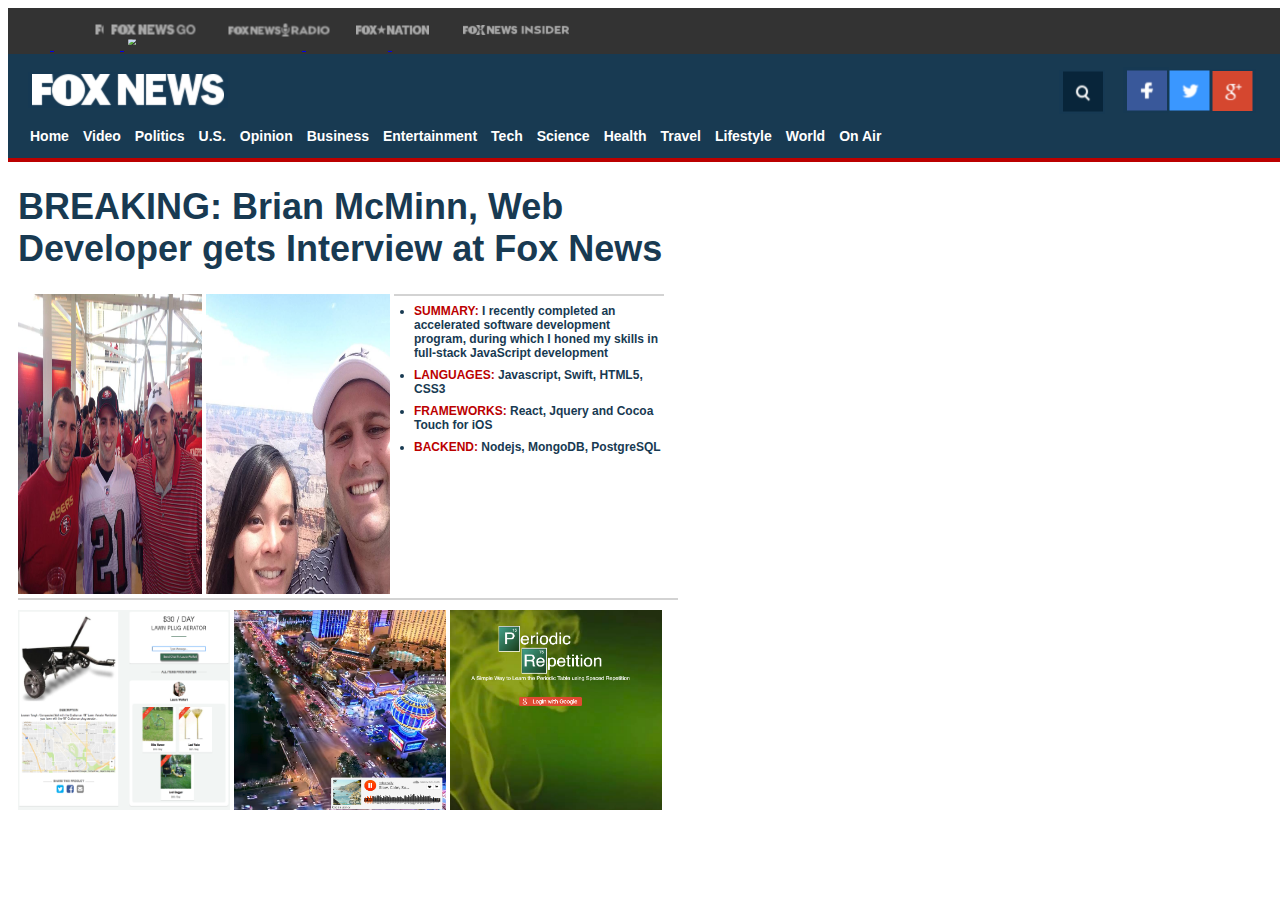
==== index.html @ 4298e50a "sized project images" ====
<!DOCTYPE html>
    <head>
        <meta charset="utf-8">
        <meta http-equiv="X-UA-Compatible" content="IE=edge,chrome=1">
        <title>Fox || Brian McMinn</title>
        <meta name="description" content="">
        <meta name="viewport" content="width=device-width">
        <link rel="stylesheet" href="main.css">
        <link rel="stylesheet" href="grid.css">
        <link rel="stylesheet" href="header.css">
        <link rel="stylesheet" src="bootstrap-social.css">
        <link rel="stylesheet" src="news.css">
        <link href="css/bootstrap.min.css" rel="stylesheet" media="screen">
        <link rel="stylesheet" href="path/to/font-awesome/css/font-awesome.min.css">
    </head>
    <body>
    <header>
      <div class='top-header-nav'>
       <ul class='top-header-list'>
        <a href='http://www.foxnews.com'><img src ='images/fox-news-head.png'class='aff-link aff-first'>
        <a href='http://www.foxbusiness.com'><img src ='images/fox-business-head.png'class='aff-link biz-rad'>
        <a href='http://video.foxnews.com/v/1241186546001/?#sp=watch-live'><img src ='images/fox-news-go.png'class='aff-link'></a>
        <a href='https://radio.foxnews.com/'><img src ='images/fox-news-radio.png'class='aff-link biz-rad'>
        <a href='http://nation.foxnews.com/'><img src ='images/fox-nation-head.png'class='aff-link'>
        <a href='http://insider.foxnews.com/'><img src ='images/fox-news-insider.png'class='aff-link'>
       </ul>
      </div>
      <div class='news-header'>
        <img src='images/fox-logo.png' class='main-logo'/>
        <ul class='social-nav'>
         <li class='social-list search'><img src='images/search.png' class='social-bootstrap'></li>
         <a href='http://www.facebook.com'><li class='social-list'><img src='images/facebook.png' class='social-bootstrap'></li></a>
         <a href='https://twitter.com/brianmsj'><li class='social-list twitter'><img src='images/twitter.png' class='social-bootstrap'></li></a>
         <a href='http://www.google.com'><li class='social-list google'><img src='images/google.png' class='social-bootstrap'></li></a>
        </ul>
        <ul class='main-news-nav'>
          <a href='http://www.foxnews.com/shows.html'><li class='main-news-links'>Home</li></a>
          <a href='http://video.foxnews.com/v/5468417942001/?#sp=show-clips'><li class='main-news-links'>Video</li></a>
          <a href='http://www.foxnews.com/politics.html'><li class='main-news-links'>Politics</li></a>
          <a href='http://www.foxnews.com/us.html'><li class='main-news-links'>U.S.</li></a>
          <a href='http://www.foxnews.com/shows.html'><li class='main-news-links'>Opinion</li></a>
          <a href='http://www.foxbusiness.com/'><li class='main-news-links'>Business</li></a>
          <a href='http://www.foxnews.com/entertainment.html'><li class='main-news-links'>Entertainment</li></a>
          <a href='http://www.foxnews.com/tech.html'><li class='main-news-links'>Tech</li></a>
          <a href='http://www.foxnews.com/science.html'><li class='main-news-links'>Science</li></a>
          <a href='http://www.foxnews.com/health.html'><li class='main-news-links'>Health</li></a>
          <a href='http://www.foxnews.com/travel.html'><li class='main-news-links'>Travel</li></a>
          <a href='http://www.foxnews.com/lifestyle.html'><li class='main-news-links'>Lifestyle</li></a>
          <a href='http://www.foxnews.com/world.html'><li class='main-news-links'>World</li></a>
          <a href='http://insider.foxnews.com/'><li class='main-news-links'>On Air</li></a>
        </ul>
      </div>
      <div class='news-ribbon'></div>
     <div class='news-container'>
       <div class='left-news-container'>
         <a class='headline-link'href='http://www.foxnews.com'><h1 class='main-news-title'>BREAKING: Brian McMinn, Web Developer gets Interview at Fox News</h1></a>
         <div class='headlines-container'>
           <img class='headline-image'src='images/brian1.jpg'>
           <img class='headline-image'src='images/brian2.jpg'>
           <div class='headline-stories'>
           <div class='break-line'></div>
            <ul class='headline-list-main'>
             <li class='headline-ul'><span class='headline-ul-span'>SUMMARY:</span> I recently completed an accelerated software development program, during which I honed my skills in
               full-stack JavaScript development</li>
             <li class='headline-ul'><span class='headline-ul-span'>LANGUAGES:</span> Javascript, Swift, HTML5, CSS3</li>
             <li class='headline-ul'><span class='headline-ul-span'>FRAMEWORKS:</span> React, Jquery and Cocoa Touch for iOS</li>
             <li class='headline-ul'><span class='headline-ul-span'>BACKEND:</span> Nodejs, MongoDB, PostgreSQL</li>
           </ul>
           </div>
           <div class='break-line'></div>
           <div class='project-item'>
             <div class='project-image-container'>
             <img class='project-image' src='images/let-it-mow-4.png'>
             </div>
           </div>
           <div class='project-item'>
             <div class='project-image-container'>
             <img class='project-image' src='images/vegas.png'>
             </div>
           </div>
           <div class='project-item'>
             <div class='project-image-container'>
             <img class='project-image' src='images/bbimage.png'>
             </div>
           </div>
         </div>
       </div>
       <div class='right-news-container'>
       </div>
     <div>
  </body>
<script src="http://code.jquery.com/jquery.js"></script>
<script src="js/bootstrap.min.js"></script>
</html>
---- main.css ----
body {
  width: 100%;
  height: 100%;
}
---- grid.css ----
/*.wrapper {
  width: calc(100% - 10rem);
  margin: 0 auto;
  padding: 0 20px;
}*/

[class*="col-"] {
  min-height: 10px;
  background: #fff;
  box-shadow: 0 3px 2px rgba(0, 0, 0, 0.1);
}
@media all and (min-width: 600px) {
  .wrapper {
    background: #fff;
    width: calc(100% - 5rem);
    margin: 0 auto;
    border-radius: 4px;
  }

  .row {
    width: 100%;
    display: flex;
    flex-wrap: wrap;
  }


  [class*="col-"] {
  }

  /*[class*="col-"]:last-child {
    margin-right: 0;
  }*/

  .col-1 {
    flex: 0 0 calc(90% / 12 * 1);
  }
  .col-2 {
    flex: 0 0 calc(90% / 12 * 2);
  }
  .col-3 {
    flex: 0 0 calc(90% / 12 * 3);
  }
  .col-4 {
    flex: 0 0 calc(90% / 12 * 4);
  }
  .col-5 {
    flex: 0 0 calc(90% / 12 * 5);
  }
  .col-6 {
    flex: 0 0 calc(90% / 12 * 6);
  }
  .col-7 {
    flex: 0 0 calc(90% / 12 * 7);
  }
  .col-8 {
    flex: 0 0 calc(100% / 12 * 8);
  }
  .col-9 {
    flex: 0 0 calc(90% / 12 * 9);
  }
  .col-10 {
    flex: 0 0 calc(90% / 12 * 10);
  }
  .col-11 {
    flex: 0 0 calc(90% / 12 * 11);
  }
  .col-12 {
    flex: 0 0 100%;
  }
}



@media all and (min-width: 1000px) {
  .wrapper {
    max-width: 1400px;
  }
}
---- header.css ----
.top-header-nav{
  background-color: #333333
  }
.aff-link {
  transform: scale(0.5);
  margin-right: -90px;
}
.aff-first {
  padding-right: 10px;
}
.top-header-list {
  display: inline-block;
  white-space: nowrap;
  margin-top: 0;
  margin-bottom: 0;
}
.biz-rad {
  margin-bottom: 1.5px;
}
.news-ribbon {
  background-color: #bb0000;
  height: 4px;
}
.news-header {
  background-color: #183a52;
  height: 104px;
  position: relative;
}
.main-logo {
  transform: scale(0.5);
  position: absolute;
  left: 10px;
  margin-left: -90px;
}
.social-bootstrap {
  transform: scale(0.5);
}
.social-list {
  list-style: none;
  display: inline-block;
  margin-left: -47px;
  vertical-align: middle;
  margin-top: -15px;
}
.social-list.google {
  vertical-align: bottom;
}
.social-list.search {
  margin-right: 15px;
  vertical-align: bottom;
}
.social-nav {
  position: absolute;
  right: 10px;
  top: -10px;
}
.main-news-nav {
  list-style: none;
  position: absolute;
  bottom: 5px;
  left: -18px;
  margin-bottom: 8px;
  white-space: nowrap;
}
.main-news-links {
  color: white;
  display: inline-block;
  margin-right: 10px;
  font-family: arial,sans-serif;
  font-size: 14px;
  font-weight: bold;
}
.news-container {
  position: relative;
}
.left-news-container {
 position: absolute;
 left: 10px;
 display: inline-block;
 color: #183a52;
 width: 660px;
}
.right-news-container {
 position: absolute;
 display: inline-block;
 right: 10px;
}
.main-news-title {
 font-family: arial,sans-serif;
 font-size: 36px;
}
.headline-link {
 text-decoration: none;
 color: #183a52;
}
.headline-link:hover {
 text-decoration: underline;
}
.headlines-container {
  white-space: nowrap;
}
.main-news-links:hover {
  background-color: grey;
  color: white;
}
.headline-image {
  height: 300px;
  width: 184px;
  display: inline-block;
}
.headline-stories {
  display: inline-block;
  vertical-align: top;
  white-space: normal;
}
.headline-ul-span {
  color: #bb0000;
  font-family: arial, sans-serif;
  font-size: 12px;
  font-weight: bold;
}

.headline-ul {
  color: #183a52;
  font-family: arial, sans-serif;
  font-size: 12px;
  font-weight: bold;
  margin-bottom: 5px;
  margin-top: 8px;
}
.headline-ul:hover {
  text-decoration: underline;
}
.headline-list-main {
  color: #bb0000;
  font-size: 12px;
  font-weight: bold;
  padding-left: 20px;
  margin-top: 0;
  max-width: 250px;
}
.break-line {
  background: lightgrey;
  height: 1.5px;
}
.project-item {
  display: inline-block;
  margin-top: 10px;
}
.project-image {
  height: 100%;
  width: 100%;
}
.project-image-container {
  width: 212px;
  height: 200px;
}
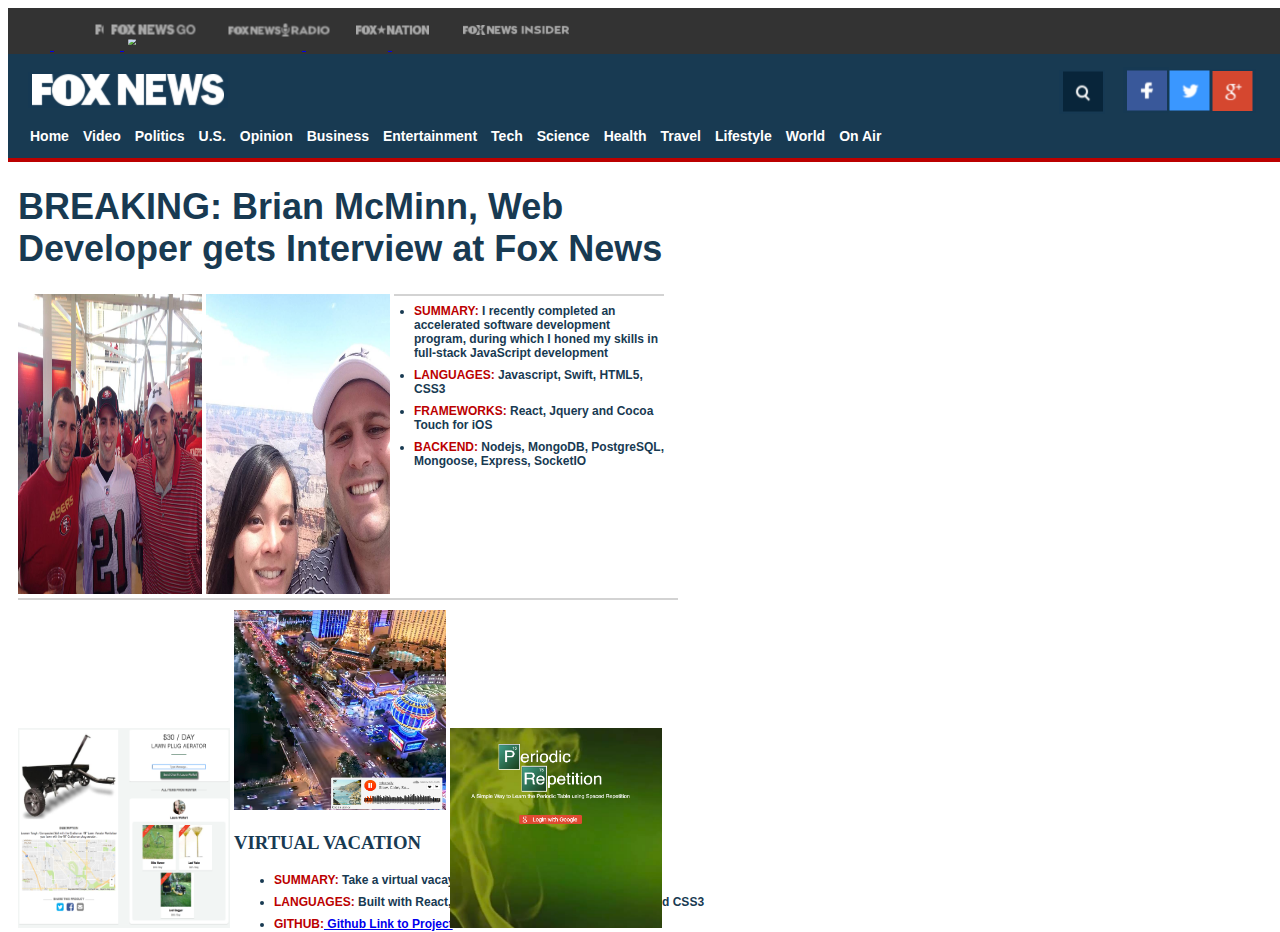
==== commit 11c5d4eb: "added project info" ====
--- a/index.html
+++ b/index.html
@@ -64,23 +64,30 @@
                full-stack JavaScript development</li>
              <li class='headline-ul'><span class='headline-ul-span'>LANGUAGES:</span> Javascript, Swift, HTML5, CSS3</li>
              <li class='headline-ul'><span class='headline-ul-span'>FRAMEWORKS:</span> React, Jquery and Cocoa Touch for iOS</li>
-             <li class='headline-ul'><span class='headline-ul-span'>BACKEND:</span> Nodejs, MongoDB, PostgreSQL</li>
+             <li class='headline-ul'><span class='headline-ul-span'>BACKEND:</span> Nodejs, MongoDB, PostgreSQL, Mongoose, Express, SocketIO</li>
            </ul>
            </div>
            <div class='break-line'></div>
            <div class='project-item'>
              <div class='project-image-container'>
-             <img class='project-image' src='images/let-it-mow-4.png'>
+             <a href='http://let-it-mow.herokuapp.com'><img class='project-image' src='images/let-it-mow-4.png'></a>
              </div>
            </div>
            <div class='project-item'>
              <div class='project-image-container'>
-             <img class='project-image' src='images/vegas.png'>
+             <a href='https://obscure-river-88483.herokuapp.com/'><img class='project-image' src='images/vegas.png'></a>
+             <div class='project-text'>
+               <h3 class='project-title'>VIRTUAL VACATION</h3>
+               <ul class='headlines-list-main project-list-main'>
+                 <li class='headline-ul'><span class='headline-ul-span'>SUMMARY:</span> Take a virtual vacay to the country of your choosing</li>
+                 <li class='headline-ul'><span class='headline-ul-span'>LANGUAGES:</span> Built with React, Redux, Node, Express, MongoDB and CSS3</li>
+                 <li class='headline-ul'><span class='headline-ul-span'>GITHUB:</span><a href='https://github.com/brianmsj/vacation_app'> Github Link to Project</a></li>
+             </div>
              </div>
            </div>
            <div class='project-item'>
              <div class='project-image-container'>
-             <img class='project-image' src='images/bbimage.png'>
+             <a href='http://cryptic-shore-50871.herokuapp.com/'><img class='project-image' src='images/bbimage.png'></a>
              </div>
            </div>
          </div>
--- a/header.css
+++ b/header.css
@@ -151,6 +151,10 @@
   height: 100%;
   width: 100%;
 }
+.project-image:hover {
+  background-color: black;
+  opacity: 0.5;
+}
 .project-image-container {
   width: 212px;
   height: 200px;
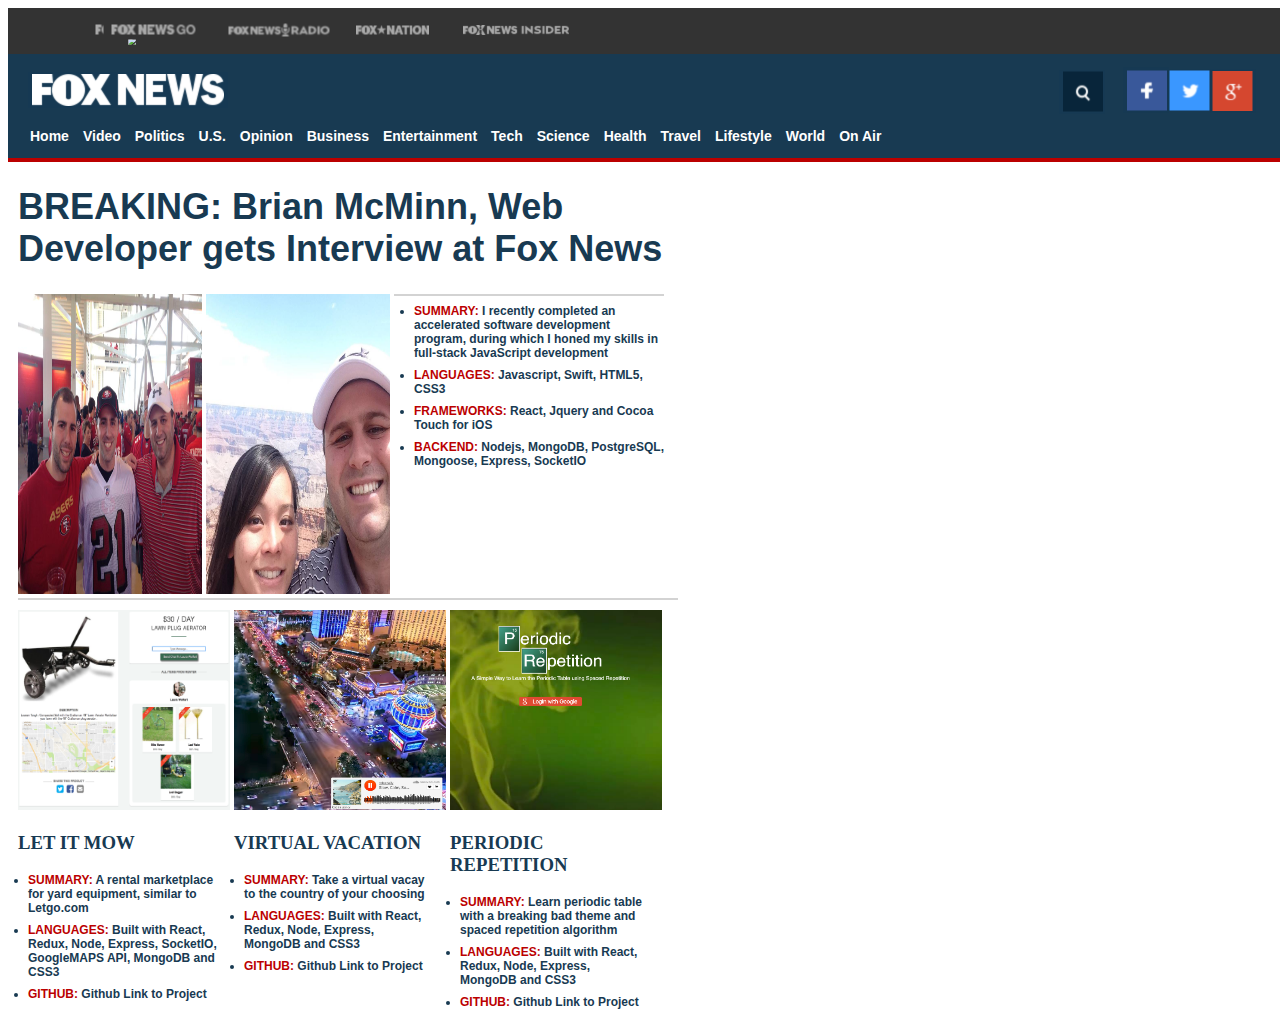
==== commit 4283a25b: "finished project section" ====
--- a/index.html
+++ b/index.html
@@ -71,13 +71,20 @@
            <div class='project-item'>
              <div class='project-image-container'>
              <a href='http://let-it-mow.herokuapp.com'><img class='project-image' src='images/let-it-mow-4.png'></a>
+             <div class='project-text'>
+               <h3 class='project-title'><a href='http://let-it-mow.herokuapp.com'>LET IT MOW</h3></a>
+               <ul class='headlines-list-main project-list-main'>
+                 <li class='headline-ul'><span class='headline-ul-span'>SUMMARY:</span> A rental marketplace for yard equipment, similar to Letgo.com</li>
+                 <li class='headline-ul'><span class='headline-ul-span'>LANGUAGES:</span> Built with React, Redux, Node, Express, SocketIO, GoogleMAPS API, MongoDB and CSS3</li>
+                 <li class='headline-ul'><span class='headline-ul-span'>GITHUB:</span><a href='https://github.com/Jean-Luc19/let-it-mow'> Github Link to Project</a></li>
+             </div>
              </div>
            </div>
            <div class='project-item'>
              <div class='project-image-container'>
              <a href='https://obscure-river-88483.herokuapp.com/'><img class='project-image' src='images/vegas.png'></a>
              <div class='project-text'>
-               <h3 class='project-title'>VIRTUAL VACATION</h3>
+               <h3 class='project-title'><a href='https://obscure-river-88483.herokuapp.com/'>VIRTUAL VACATION</h3></a>
                <ul class='headlines-list-main project-list-main'>
                  <li class='headline-ul'><span class='headline-ul-span'>SUMMARY:</span> Take a virtual vacay to the country of your choosing</li>
                  <li class='headline-ul'><span class='headline-ul-span'>LANGUAGES:</span> Built with React, Redux, Node, Express, MongoDB and CSS3</li>
@@ -88,6 +95,13 @@
            <div class='project-item'>
              <div class='project-image-container'>
              <a href='http://cryptic-shore-50871.herokuapp.com/'><img class='project-image' src='images/bbimage.png'></a>
+             <div class='project-text'>
+               <h3 class='project-title'><a href='http://cryptic-shore-50871.herokuapp.com/'>PERIODIC REPETITION</h3></a>
+               <ul class='headlines-list-main project-list-main'>
+                 <li class='headline-ul'><span class='headline-ul-span'>SUMMARY:</span> Learn periodic table with a breaking bad theme and spaced repetition algorithm</li>
+                 <li class='headline-ul'><span class='headline-ul-span'>LANGUAGES:</span> Built with React, Redux, Node, Express, MongoDB and CSS3</li>
+                 <li class='headline-ul'><span class='headline-ul-span'>GITHUB:</span><a href='https://github.com/TCHayes/spaced-repetition'> Github Link to Project</a></li>
+             </div>
              </div>
            </div>
          </div>
--- a/header.css
+++ b/header.css
@@ -146,6 +146,7 @@
 .project-item {
   display: inline-block;
   margin-top: 10px;
+  vertical-align: top;
 }
 .project-image {
   height: 100%;
@@ -159,3 +160,17 @@
   width: 212px;
   height: 200px;
 }
+.project-text {
+  width: 200px;
+  white-space: normal;
+}
+.project-title:hover {
+  text-decoration: underline;
+}
+.headlines-list-main.project-list-main {
+  padding-left: 10px;
+}
+a {
+  text-decoration: none;
+  color: #183a52;
+}
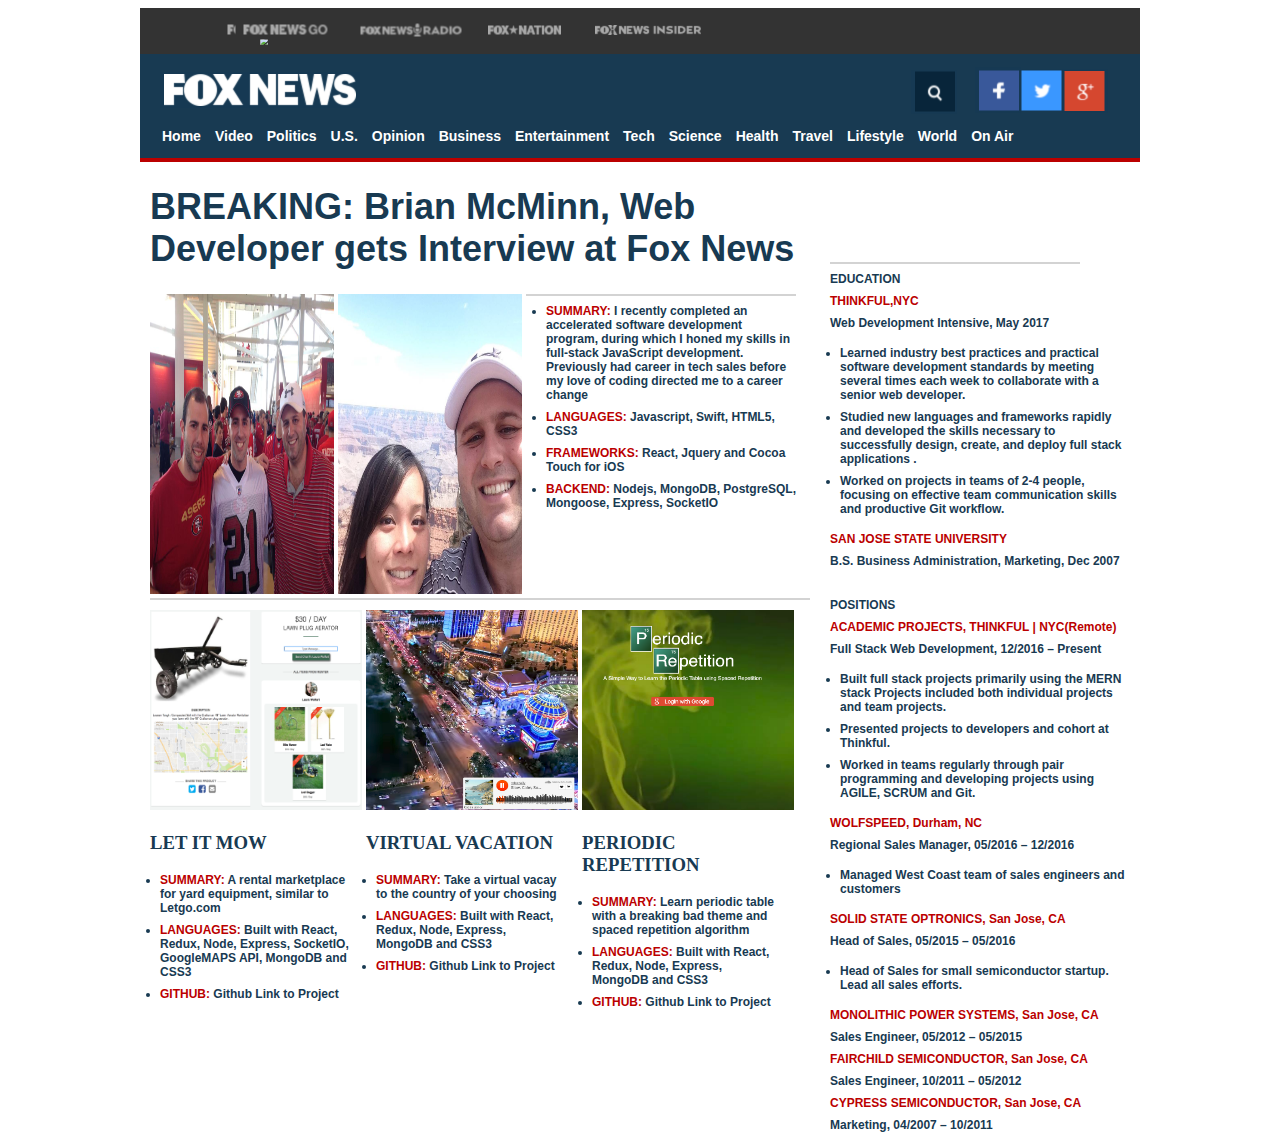
==== commit 99c3b1d4: "added html for education and jobs" ====
--- a/index.html
+++ b/index.html
@@ -8,10 +8,7 @@
         <link rel="stylesheet" href="main.css">
         <link rel="stylesheet" href="grid.css">
         <link rel="stylesheet" href="header.css">
-        <link rel="stylesheet" src="bootstrap-social.css">
         <link rel="stylesheet" src="news.css">
-        <link href="css/bootstrap.min.css" rel="stylesheet" media="screen">
-        <link rel="stylesheet" href="path/to/font-awesome/css/font-awesome.min.css">
     </head>
     <body>
     <header>
@@ -61,7 +58,7 @@
            <div class='break-line'></div>
             <ul class='headline-list-main'>
              <li class='headline-ul'><span class='headline-ul-span'>SUMMARY:</span> I recently completed an accelerated software development program, during which I honed my skills in
-               full-stack JavaScript development</li>
+               full-stack JavaScript development. Previously had career in tech sales before my love of coding directed me to a career change</li>
              <li class='headline-ul'><span class='headline-ul-span'>LANGUAGES:</span> Javascript, Swift, HTML5, CSS3</li>
              <li class='headline-ul'><span class='headline-ul-span'>FRAMEWORKS:</span> React, Jquery and Cocoa Touch for iOS</li>
              <li class='headline-ul'><span class='headline-ul-span'>BACKEND:</span> Nodejs, MongoDB, PostgreSQL, Mongoose, Express, SocketIO</li>
@@ -106,10 +103,68 @@
            </div>
          </div>
        </div>
-       <div class='right-news-container'>
+       <div class='right-news-container clear'>
+         <div class='weather-data'></div>
+         <div class='break-line right-break'></div>
+         <p class='headline-ul'>EDUCATION</p>
+         <div class='job-post'>
+          <p class='headline-ul'><span class='headline-ul-span'>THINKFUL,NYC</span></p>
+          <p class='headline-ul'>Web Development Intensive, May 2017</p>
+          <ul class='headlines-list-main project-list-main'>
+            <li class='headline-ul'>Learned industry best practices and practical software development standards by meeting several times
+              each week to collaborate with a senior web developer.</li>
+            <li class='headline-ul'>Studied new languages and frameworks rapidly and
+              developed the skills necessary to successfully design, create, and deploy full stack applications
+            .</li>
+            <li class='headline-ul'>Worked on projects in teams of 2-4 people, focusing on effective team communication
+              skills and productive Git workflow.</li>
+         </div>
+         <div class='job-post'>
+          <p class='headline-ul'><span class='headline-ul-span'>SAN JOSE STATE UNIVERSITY</span></p>
+          <p class='headline-ul'>B.S. Business Administration, Marketing, Dec 2007</p>
+         </div>
+         <p class='headline-ul positions'>POSITIONS</p>
+         <div class='job-post'>
+          <p class='headline-ul'><span class='headline-ul-span'>ACADEMIC PROJECTS, THINKFUL | NYC(Remote)</span></p>
+          <p class='headline-ul'>Full Stack Web Development, 12/2016 – Present</p>
+          <ul class='headlines-list-main project-list-main'>
+            <li class='headline-ul'>Built full stack projects primarily
+              using the MERN stack Projects included both individual
+              projects and team projects.</li>
+            <li class='headline-ul'>Presented projects to developers
+              and cohort at Thinkful.</li>
+            <li class='headline-ul'>Worked in teams regularly through pair programming
+              and developing projects using AGILE, SCRUM and Git.</li>
+         </div>
+         <div class='job-post'>
+          <p class='headline-ul'><span class='headline-ul-span'>WOLFSPEED, Durham, NC</span></p>
+          <p class='headline-ul'>Regional Sales Manager, 05/2016 – 12/2016</p>
+          <ul class='headlines-list-main project-list-main'>
+            <li class='headline-ul'>Managed West Coast team of sales engineers and customers</li>
+          </ul>
+         </div>
+         <div class='job-post'>
+          <p class='headline-ul'><span class='headline-ul-span'>SOLID STATE OPTRONICS, San Jose, CA</span></p>
+          <p class='headline-ul'>Head of Sales, 05/2015 – 05/2016</p>
+          <ul class='headlines-list-main project-list-main'>
+            <li class='headline-ul'>Head of Sales for small semiconductor startup. Lead all sales efforts.</li>
+          </ul>
+         </div>
+         <div class='job-post'>
+          <p class='headline-ul'><span class='headline-ul-span'>MONOLITHIC POWER SYSTEMS, San Jose, CA</span></p>
+          <p class='headline-ul'>Sales Engineer, 05/2012 – 05/2015</p>
+         </div>
+         <div class='job-post'>
+          <p class='headline-ul'><span class='headline-ul-span'>FAIRCHILD SEMICONDUCTOR, San Jose, CA</span></p>
+          <p class='headline-ul'>Sales Engineer, 10/2011 – 05/2012</p>
+         </div>
+         <div class='job-post'>
+          <p class='headline-ul'><span class='headline-ul-span'>CYPRESS SEMICONDUCTOR, San Jose, CA</span></p>
+          <p class='headline-ul'>Marketing, 04/2007 – 10/2011</p>
+         </div>
        </div>
      <div>
   </body>
 <script src="http://code.jquery.com/jquery.js"></script>
-<script src="js/bootstrap.min.js"></script>
+<script src="main.js"></script>
 </html>
--- a/main.css
+++ b/main.css
@@ -1,4 +1,231 @@
 body {
+  margin-left: auto;
+  margin-right: auto;
+  width: 1000px;
+}
+.top-header-nav{
+  background-color: #333333
+  }
+.aff-link {
+  transform: scale(0.5);
+  margin-right: -90px;
+}
+.aff-first {
+  padding-right: 10px;
+}
+.top-header-list {
+  display: inline-block;
+  white-space: nowrap;
+  margin-top: 0;
+  margin-bottom: 0;
+}
+.biz-rad {
+  margin-bottom: 1.5px;
+}
+.news-ribbon {
+  background-color: #bb0000;
+  height: 4px;
+}
+.news-header {
+  background-color: #183a52;
+  height: 104px;
+  position: relative;
+}
+.main-logo {
+  transform: scale(0.5);
+  position: absolute;
+  left: 10px;
+  margin-left: -90px;
+}
+.social-bootstrap {
+  transform: scale(0.5);
+}
+.social-list {
+  list-style: none;
+  display: inline-block;
+  margin-left: -47px;
+  vertical-align: middle;
+  margin-top: -15px;
+}
+.social-list.google {
+  vertical-align: bottom;
+}
+.social-list.search {
+  margin-right: 15px;
+  vertical-align: bottom;
+}
+.social-nav {
+  position: absolute;
+  right: 10px;
+  top: -10px;
+}
+.main-news-nav {
+  list-style: none;
+  position: absolute;
+  bottom: 5px;
+  left: -18px;
+  margin-bottom: 8px;
+  white-space: nowrap;
+}
+.main-news-links {
+  color: white;
+  display: inline-block;
+  margin-right: 10px;
+  font-family: arial,sans-serif;
+  font-size: 14px;
+  font-weight: bold;
+}
+.news-container {
+  position: relative;
+  width: 1000px;
+}
+.left-news-container {
+ position: absolute;
+ left: 10px;
+ display: inline-block;
+ color: #183a52;
+ width: 660px;
+}
+.right-news-container {
+ position: absolute;
+ display: inline-block;
+ right: 10px;
+ width: 300px;
+
+}
+.main-news-title {
+ font-family: arial,sans-serif;
+ font-size: 36px;
+}
+.headline-link {
+ text-decoration: none;
+ color: #183a52;
+}
+.headline-link:hover {
+ text-decoration: underline;
+}
+.headlines-container {
+  white-space: nowrap;
+}
+.main-news-links:hover {
+  background-color: grey;
+  color: white;
+}
+.headline-image {
+  height: 300px;
+  width: 184px;
+  display: inline-block;
+}
+.headline-stories {
+  display: inline-block;
+  vertical-align: top;
+  white-space: normal;
+}
+.headline-ul-span {
+  color: #bb0000;
+  font-family: arial, sans-serif;
+  font-size: 12px;
+  font-weight: bold;
+}
+
+.headline-ul {
+  color: #183a52;
+  font-family: arial, sans-serif;
+  font-size: 12px;
+  font-weight: bold;
+  margin-bottom: 5px;
+  margin-top: 8px;
+}
+.headline-ul:hover {
+  text-decoration: underline;
+}
+.headline-list-main {
+  color: #bb0000;
+  font-size: 12px;
+  font-weight: bold;
+  padding-left: 20px;
+  margin-top: 0;
+  max-width: 250px;
+}
+.break-line {
+  background: lightgrey;
+  height: 1.5px;
+}
+.project-item {
+  display: inline-block;
+  margin-top: 10px;
+  vertical-align: top;
+}
+.project-image {
+  height: 100%;
   width: 100%;
-  height: 100%;
-}
+}
+.project-image:hover {
+  background-color: black;
+  opacity: 0.5;
+}
+.project-image-container {
+  width: 212px;
+  height: 200px;
+}
+.project-text {
+  width: 200px;
+  white-space: normal;
+}
+.project-title:hover {
+  text-decoration: underline;
+}
+.headlines-list-main.project-list-main {
+  padding-left: 10px;
+}
+a {
+  text-decoration: none;
+  color: #183a52;
+}
+.weatherimage {
+  height: 30px;
+  width: 40px;
+  display: inline-block;
+  position: absolute;
+  left: 5px;
+}
+.city {
+  display: inline-block;
+  position: absolute;
+  right: 20px;
+  margin-bottom: 0;
+  margin-top: 9px;
+  color: #999;
+  font-size: 16px;
+}
+.weather-data {
+  margin-top: 50px;
+  position: relative;
+  width: 300px;
+
+}
+
+.temp {
+  display: inline-block;
+  position: absolute;
+  font-weight: 700;
+  color: #183a52;
+  font-family: arial, sans-serif;
+  font-size: 24px;
+  letter-spacing: -.04em;
+  line-height: 1;
+  left: 30px;
+  margin-top: 5px;
+  margin-left: 25px;
+  margin-bottom: 0;
+}
+.break-line.right-break {
+  margin-top: 100px;
+  margin-right: 50px;
+}
+.headline-ul.positions {
+  margin-top: 30px;
+}
+.clear {
+  clear: both;
+}
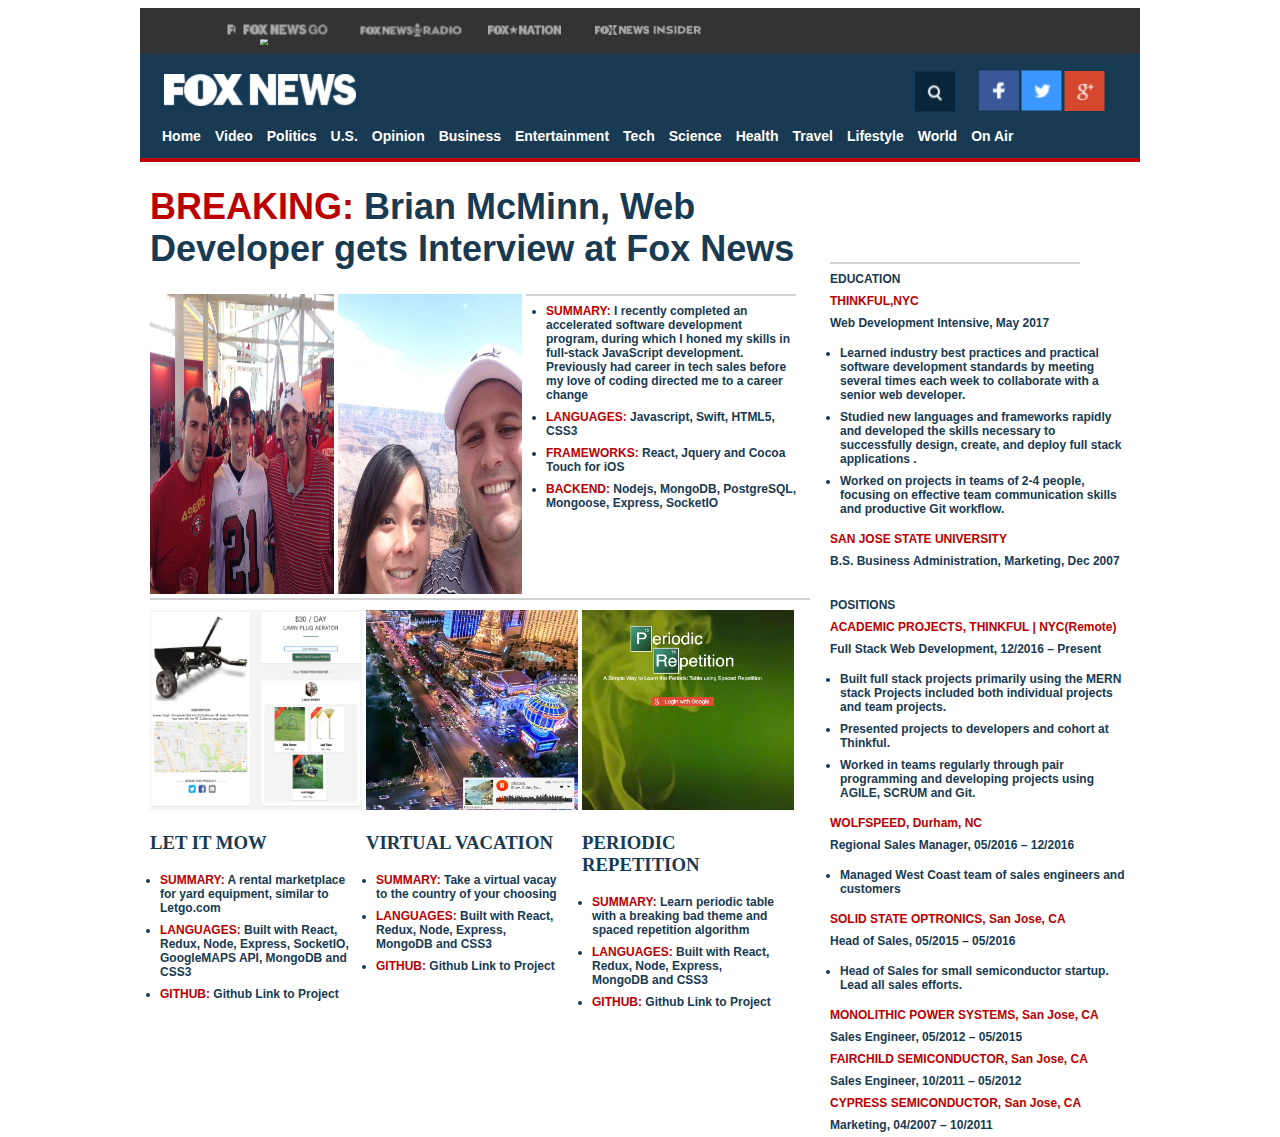
==== commit ce375370: "added links to titles" ====
--- a/index.html
+++ b/index.html
@@ -50,7 +50,7 @@
       <div class='news-ribbon'></div>
      <div class='news-container'>
        <div class='left-news-container'>
-         <a class='headline-link'href='http://www.foxnews.com'><h1 class='main-news-title'>BREAKING: Brian McMinn, Web Developer gets Interview at Fox News</h1></a>
+         <a class='headline-link'href='http://www.foxnews.com'><h1 class='main-news-title'><span class='breaking'>BREAKING:</span> Brian McMinn, Web Developer gets Interview at Fox News</h1></a>
          <div class='headlines-container'>
            <img class='headline-image'src='images/brian1.jpg'>
            <img class='headline-image'src='images/brian2.jpg'>
@@ -120,12 +120,12 @@
               skills and productive Git workflow.</li>
          </div>
          <div class='job-post'>
-          <p class='headline-ul'><span class='headline-ul-span'>SAN JOSE STATE UNIVERSITY</span></p>
+          <a href='http://www.sjsu.edu'><p class='headline-ul'><span class='headline-ul-span'>SAN JOSE STATE UNIVERSITY</span></p></a>
           <p class='headline-ul'>B.S. Business Administration, Marketing, Dec 2007</p>
          </div>
          <p class='headline-ul positions'>POSITIONS</p>
          <div class='job-post'>
-          <p class='headline-ul'><span class='headline-ul-span'>ACADEMIC PROJECTS, THINKFUL | NYC(Remote)</span></p>
+          <a href='http://www.thinkful.com'><p class='headline-ul'><span class='headline-ul-span'>ACADEMIC PROJECTS, THINKFUL | NYC(Remote)</span></p></a>
           <p class='headline-ul'>Full Stack Web Development, 12/2016 – Present</p>
           <ul class='headlines-list-main project-list-main'>
             <li class='headline-ul'>Built full stack projects primarily
@@ -137,29 +137,29 @@
               and developing projects using AGILE, SCRUM and Git.</li>
          </div>
          <div class='job-post'>
-          <p class='headline-ul'><span class='headline-ul-span'>WOLFSPEED, Durham, NC</span></p>
+          <a href='http://www.wolfspeed.com'><p class='headline-ul'><span class='headline-ul-span'>WOLFSPEED, Durham, NC</span></p></a>
           <p class='headline-ul'>Regional Sales Manager, 05/2016 – 12/2016</p>
           <ul class='headlines-list-main project-list-main'>
             <li class='headline-ul'>Managed West Coast team of sales engineers and customers</li>
           </ul>
          </div>
          <div class='job-post'>
-          <p class='headline-ul'><span class='headline-ul-span'>SOLID STATE OPTRONICS, San Jose, CA</span></p>
+          <a href='http://www.ssousa.com'><p class='headline-ul'><span class='headline-ul-span'>SOLID STATE OPTRONICS, San Jose, CA</span></p></a>
           <p class='headline-ul'>Head of Sales, 05/2015 – 05/2016</p>
           <ul class='headlines-list-main project-list-main'>
             <li class='headline-ul'>Head of Sales for small semiconductor startup. Lead all sales efforts.</li>
           </ul>
          </div>
          <div class='job-post'>
-          <p class='headline-ul'><span class='headline-ul-span'>MONOLITHIC POWER SYSTEMS, San Jose, CA</span></p>
+          <a href='http://www.monolithicpower.com'><p class='headline-ul'><span class='headline-ul-span'>MONOLITHIC POWER SYSTEMS, San Jose, CA</span></p></a>
           <p class='headline-ul'>Sales Engineer, 05/2012 – 05/2015</p>
          </div>
          <div class='job-post'>
-          <p class='headline-ul'><span class='headline-ul-span'>FAIRCHILD SEMICONDUCTOR, San Jose, CA</span></p>
+          <a href='http://www.fairchildsemi.com'><p class='headline-ul'><span class='headline-ul-span'>FAIRCHILD SEMICONDUCTOR, San Jose, CA</span></p></a>
           <p class='headline-ul'>Sales Engineer, 10/2011 – 05/2012</p>
          </div>
          <div class='job-post'>
-          <p class='headline-ul'><span class='headline-ul-span'>CYPRESS SEMICONDUCTOR, San Jose, CA</span></p>
+          <a href='http://www.cypress.com'><p class='headline-ul'><span class='headline-ul-span'>CYPRESS SEMICONDUCTOR, San Jose, CA</span></p></a>
           <p class='headline-ul'>Marketing, 04/2007 – 10/2011</p>
          </div>
        </div>
--- a/main.css
+++ b/main.css
@@ -25,6 +25,9 @@
 .news-ribbon {
   background-color: #bb0000;
   height: 4px;
+}
+.breaking {
+  color: #bb0000;
 }
 .news-header {
   background-color: #183a52;
